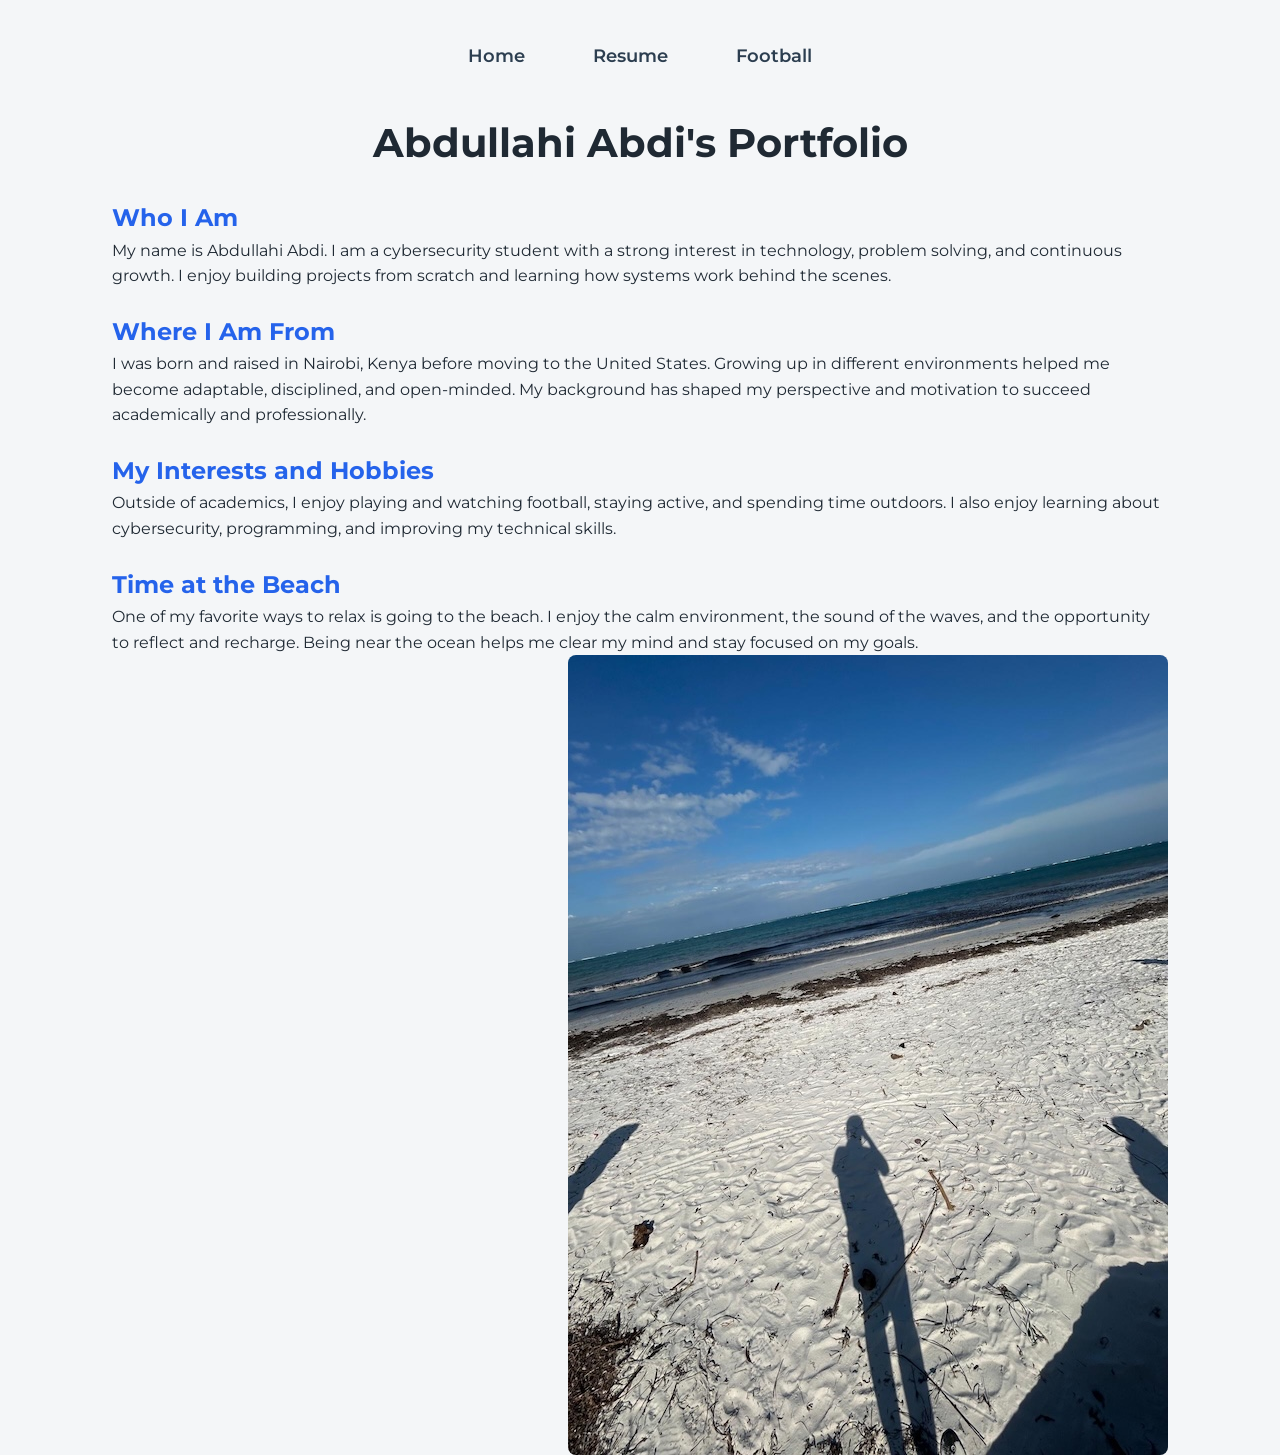
==== index.html @ 600dd18d "Initial commit" ====
<!DOCTYPE html>
<html lang="en">
  <head>
    <meta charset="UTF-8">
    <title>Home | Abdullahi Abdi</title>
    <link rel="stylesheet" href="css/reset.css">
    <link rel="stylesheet" href="css/style.css">
  </head>
  <body id="index-page">
    <nav>
  <ul>
    <li><a href="index.html">Home</a></li>
    <li><a href="resume.html">Resume</a></li>
    <li><a href="football.html">Football</a></li>
  </ul>
</nav>
    <h1>Abdullahi Abdi's Portfolio</h1>
    <h2>Who I Am</h2>
    <p>
    My name is Abdullahi Abdi. I am a cybersecurity student with a strong interest 
    in technology, problem solving, and continuous growth. I enjoy building projects 
    from scratch and learning how systems work behind the scenes.
  </p>
  <h2>Where I Am From</h2>
  <p>
    I was born and raised in Nairobi, Kenya before moving to the United States. 
    Growing up in different environments helped me become adaptable, disciplined, 
    and open-minded. My background has shaped my perspective and motivation to 
    succeed academically and professionally.
  </p>
  <h2>My Interests and Hobbies</h2>
  <p>
    Outside of academics, I enjoy playing and watching football, staying active, 
    and spending time outdoors. I also enjoy learning about cybersecurity, 
    programming, and improving my technical skills.
  </p>
  <h2>Time at the Beach</h2>
  <p>
    One of my favorite ways to relax is going to the beach. I enjoy the calm 
    environment, the sound of the waves, and the opportunity to reflect and 
    recharge. Being near the ocean helps me clear my mind and stay focused 
    on my goals.
  </p>
<img src="media/6b4aa15f-7841-44d1-94ff-e7f0ac69c2a6.JPG" alt="Beach view showing ocean and sand where I enjoy relaxing">
</body>
</html>
---- css/style.css ----
@import url('https://fonts.googleapis.com/css2?family=Montserrat:wght@400;600&display=swap');

body {
  font-family: 'Montserrat', Arial, sans-serif;
  background: #f4f6f8;
  color: #1f2933;
  line-height: 1.6;
  margin: 0;
  padding: 1rem;
  position: relative;
}

nav {
  margin-bottom: 2rem;
  text-align: center;
  position: relative;
}

nav ul {
  list-style: none;
  margin: 0;
  padding: 0;
}

nav li {
  display: block;
  margin: 0.5rem 0;
}

nav a {
  display: inline-block;
  text-decoration: none;
  font-weight: 600;
  color: #2c3e50;
  font-size: 1.1rem;
  padding: 0.6rem 1rem;
  border-radius: 0.5rem;
  transition: background 0.3s;
}

nav a:hover {
  color: #2563eb;
  background: #e6ebf1;
}

h1 {
  text-align: center;
  margin-bottom: 1rem;
}

h2 {
  margin-top: 1.5rem;
  color: #2563eb;
}

section {
  margin-bottom: 2rem;
  padding: 1rem;
  background: #ffffff;
  border-radius: 0.5rem;
  float: left;
  width: 100%;
  box-sizing: border-box;
  position: relative;
}

img {
  max-width: 90%;
  height: auto;
  display: block;
  margin: 1rem auto;
  border-radius: 0.5rem;
}

video {
  max-width: 100%;
  height: auto;
  display: block;
  margin: 1rem auto;
  border-radius: 0.5rem;
}

#index-page {
  max-width: 70rem;
  margin: 0 auto;
}

#index-page h1 {
  font-size: 2.5rem;
}

#index-page section {
  border-left: 0.4rem solid #2563eb;
}

#resume-page {
  max-width: 60rem;
  margin: 0 auto;
}

#resume-page h2 {
  font-size: 1.6rem;
}

#resume-page section {
  background: #eef2f7;
}

#football-page {
  max-width: 65rem;
  margin: 0 auto;
}

#football-page h1 {
  color: #1d4ed8;
}

#football-page img {
  border: 0.3rem solid #1d4ed8;
}

@media (min-width: 768px) {
  body {
    padding: 2rem;
  }

  nav li {
    display: inline-block;
    margin: 0 1rem;
  }

  img {
    max-width: 60%;
    float: right;
    margin: 0 0 1rem 1.5rem;
  }
}
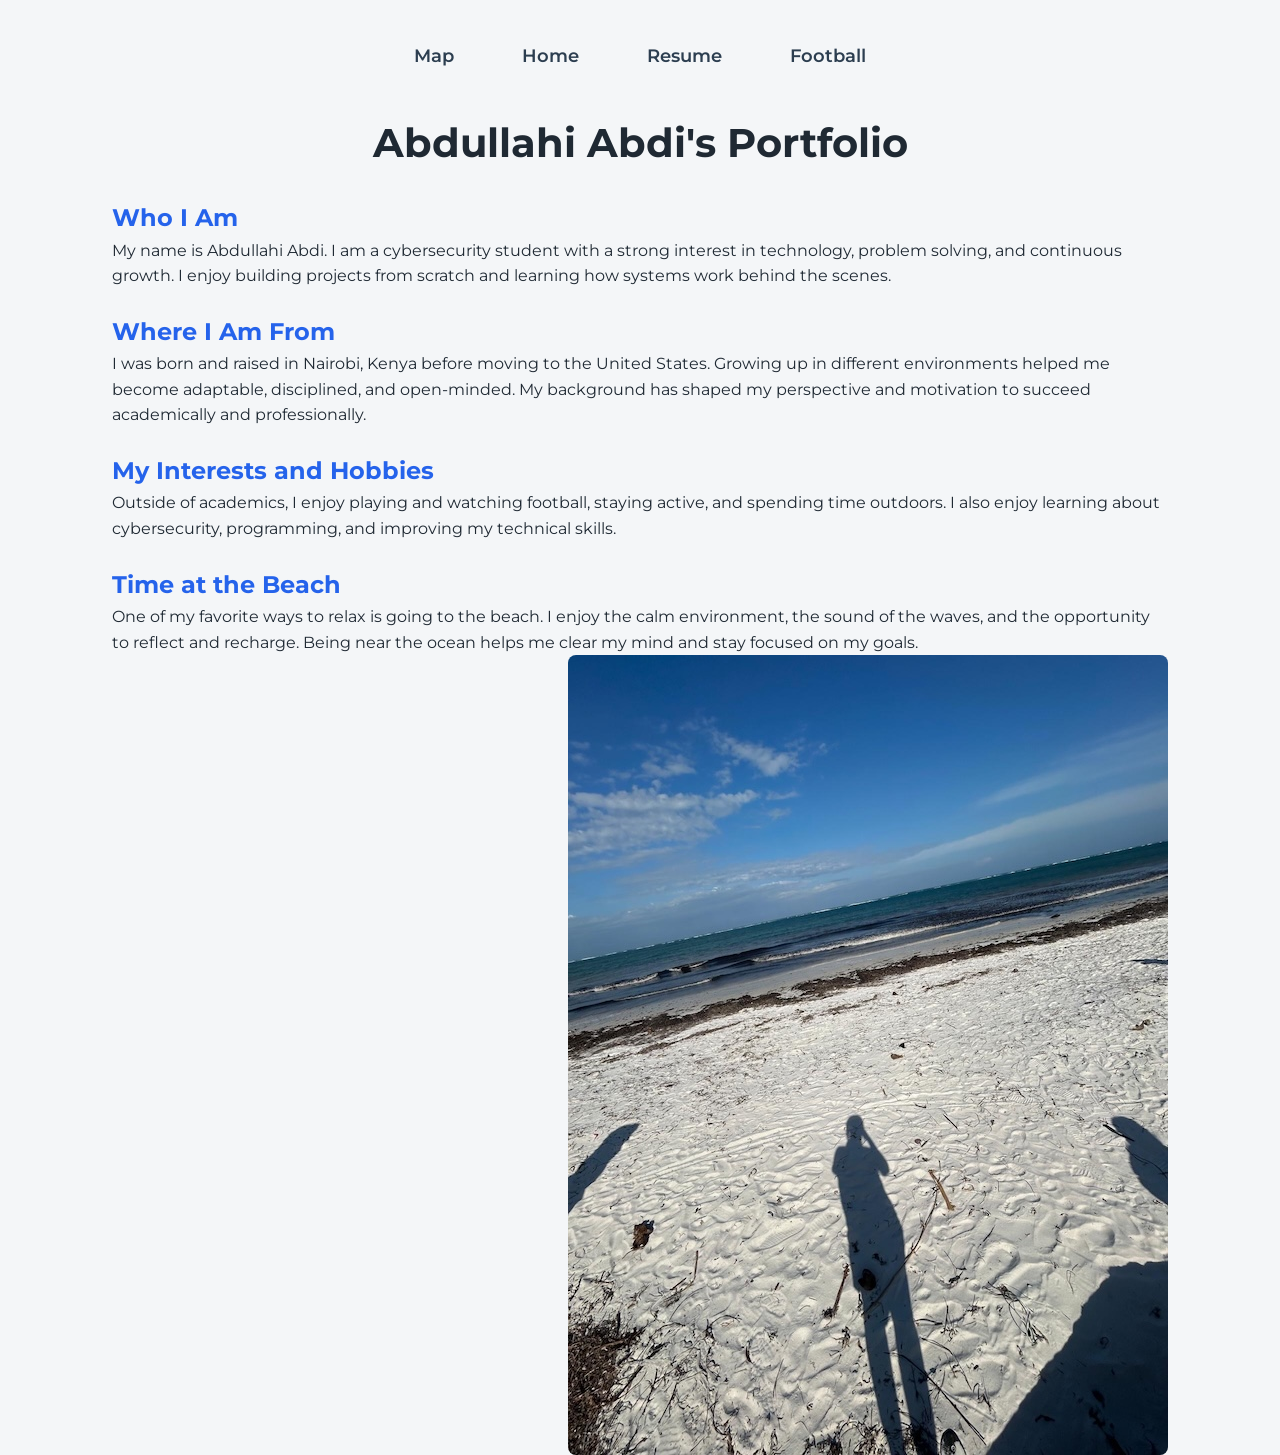
==== commit d0b3fb4c: "Added map page and updated navigation" ====
--- a/index.html
+++ b/index.html
@@ -9,6 +9,7 @@
   <body id="index-page">
     <nav>
   <ul>
+    <li><a href="map.html">Map</a></li>
     <li><a href="index.html">Home</a></li>
     <li><a href="resume.html">Resume</a></li>
     <li><a href="football.html">Football</a></li>
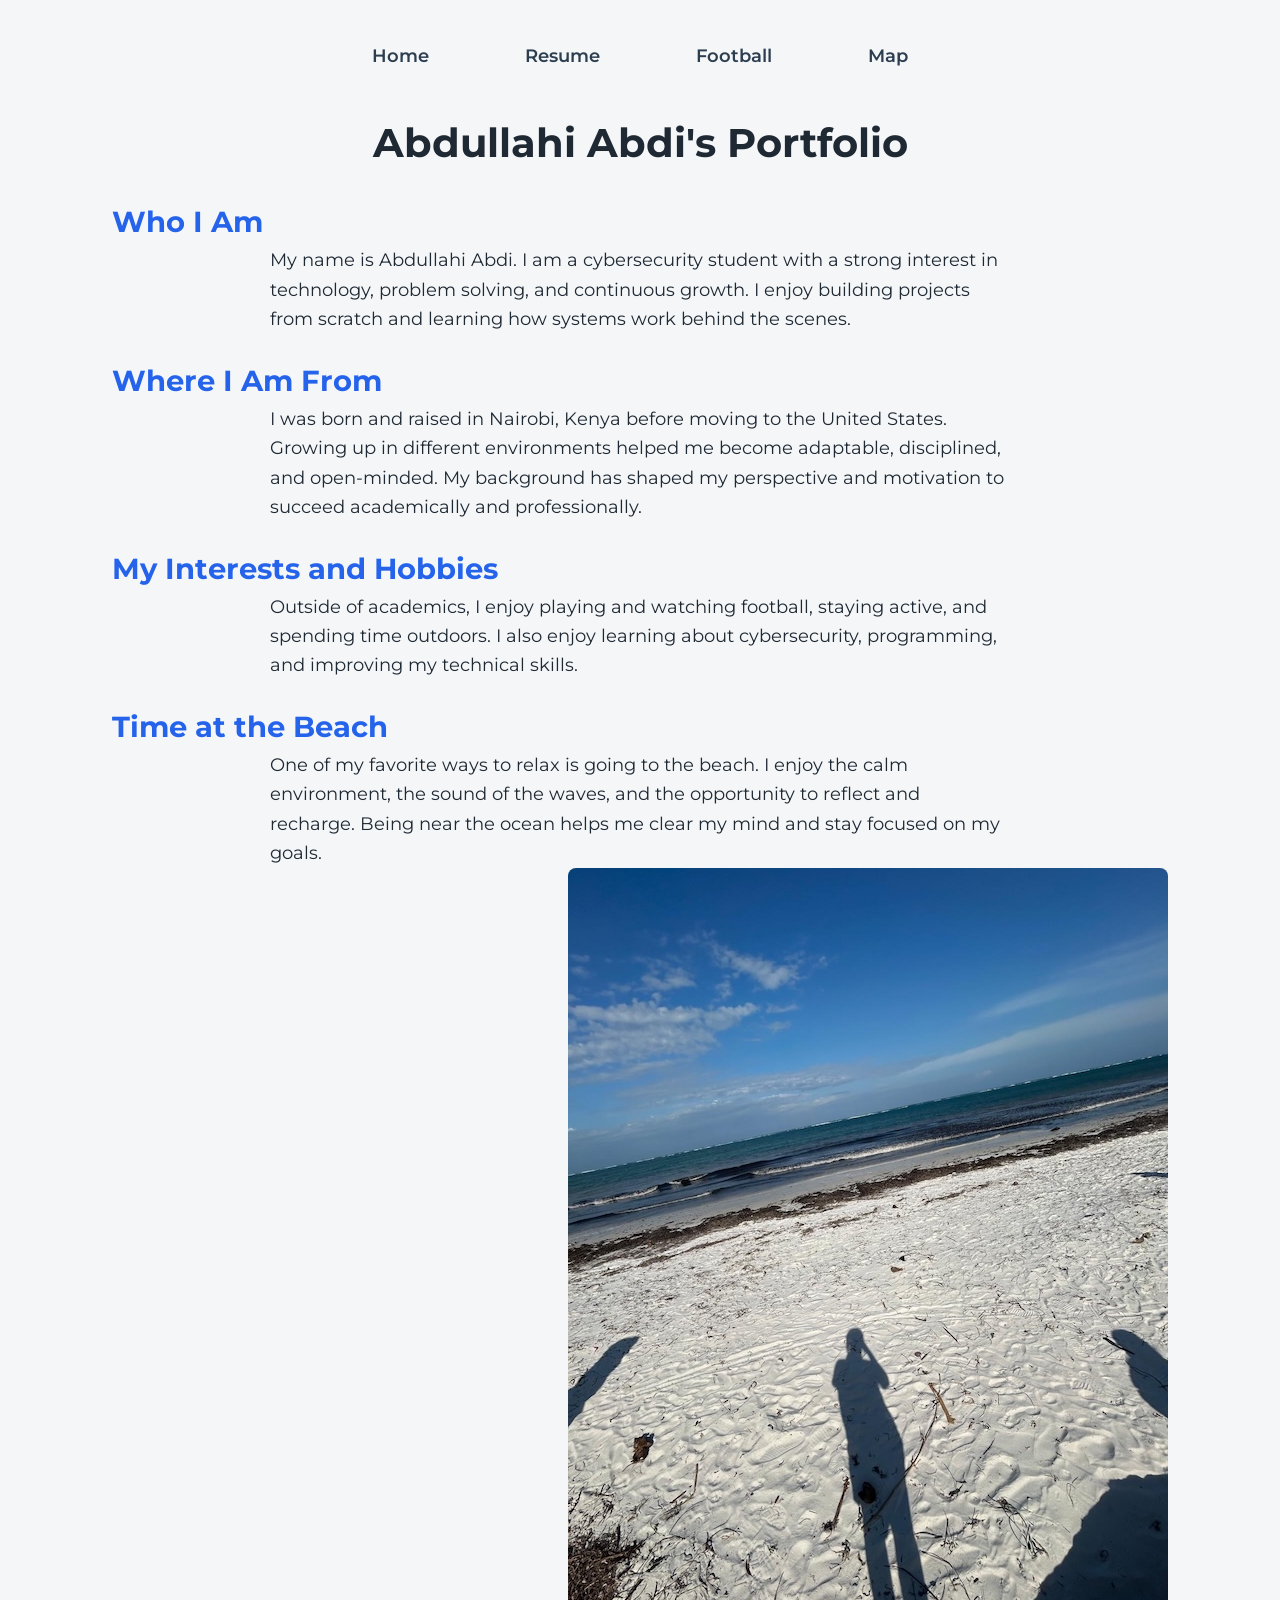
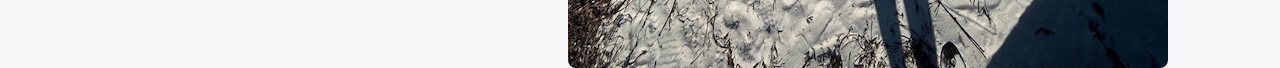
==== commit 693db18f: "Home, Resume, Football, Map fixed" ====
--- a/index.html
+++ b/index.html
@@ -9,10 +9,10 @@
   <body id="index-page">
     <nav>
   <ul>
-    <li><a href="map.html">Map</a></li>
     <li><a href="index.html">Home</a></li>
-    <li><a href="resume.html">Resume</a></li>
-    <li><a href="football.html">Football</a></li>
+      <li><a href="resume.html">Resume</a></li>
+      <li><a href="football.html">Football</a></li>
+      <li><a href="map.html">Map</a></li>
   </ul>
 </nav>
     <h1>Abdullahi Abdi's Portfolio</h1>
--- a/css/style.css
+++ b/css/style.css
@@ -134,4 +134,101 @@
     float: right;
     margin: 0 0 1rem 1.5rem;
   }
+}
+@media screen and (min-width: 600px) {
+  body {
+    font-size: 1.05rem;
+  }
+
+  nav ul {
+    display: flex;
+    justify-content: center;
+    gap: 1rem;
+  }
+
+  main {
+    width: 90%;
+    margin: 0 auto;
+  }
+
+  img {
+    max-width: 80%;
+    display: block;
+    margin: 0 auto;
+  }
+
+  h1 {
+    font-size: 2rem;
+    text-align: center;
+  }
+}
+
+@media screen and (min-width: 900px) {
+  body {
+    font-size: 1.15rem;
+  }
+
+  main {
+    width: 75%;
+    margin: 0 auto;
+  }
+
+  nav ul {
+    gap: 2rem;
+  }
+
+  img {
+    max-width: 60%;
+  }
+
+  h1 {
+    font-size: 2.4rem;
+  }
+}
+@media screen and (min-width: 600px) {
+  body {
+    font-size: 1.05rem;
+  }
+
+  nav ul {
+    display: flex;
+    justify-content: center;
+    gap: 1rem;
+  }
+
+  h1 {
+    text-align: center;
+    font-size: 2rem;
+  }
+
+  h2 {
+    font-size: 1.5rem;
+  }
+
+  p {
+    width: 90%;
+    margin: 0 auto;
+  }
+}
+
+@media screen and (min-width: 900px) {
+  body {
+    font-size: 1.15rem;
+  }
+
+  nav ul {
+    gap: 2rem;
+  }
+
+  h1 {
+    font-size: 2.5rem;
+  }
+
+  h2 {
+    font-size: 1.8rem;
+  }
+
+  p {
+    width: 70%;
+  }
 }
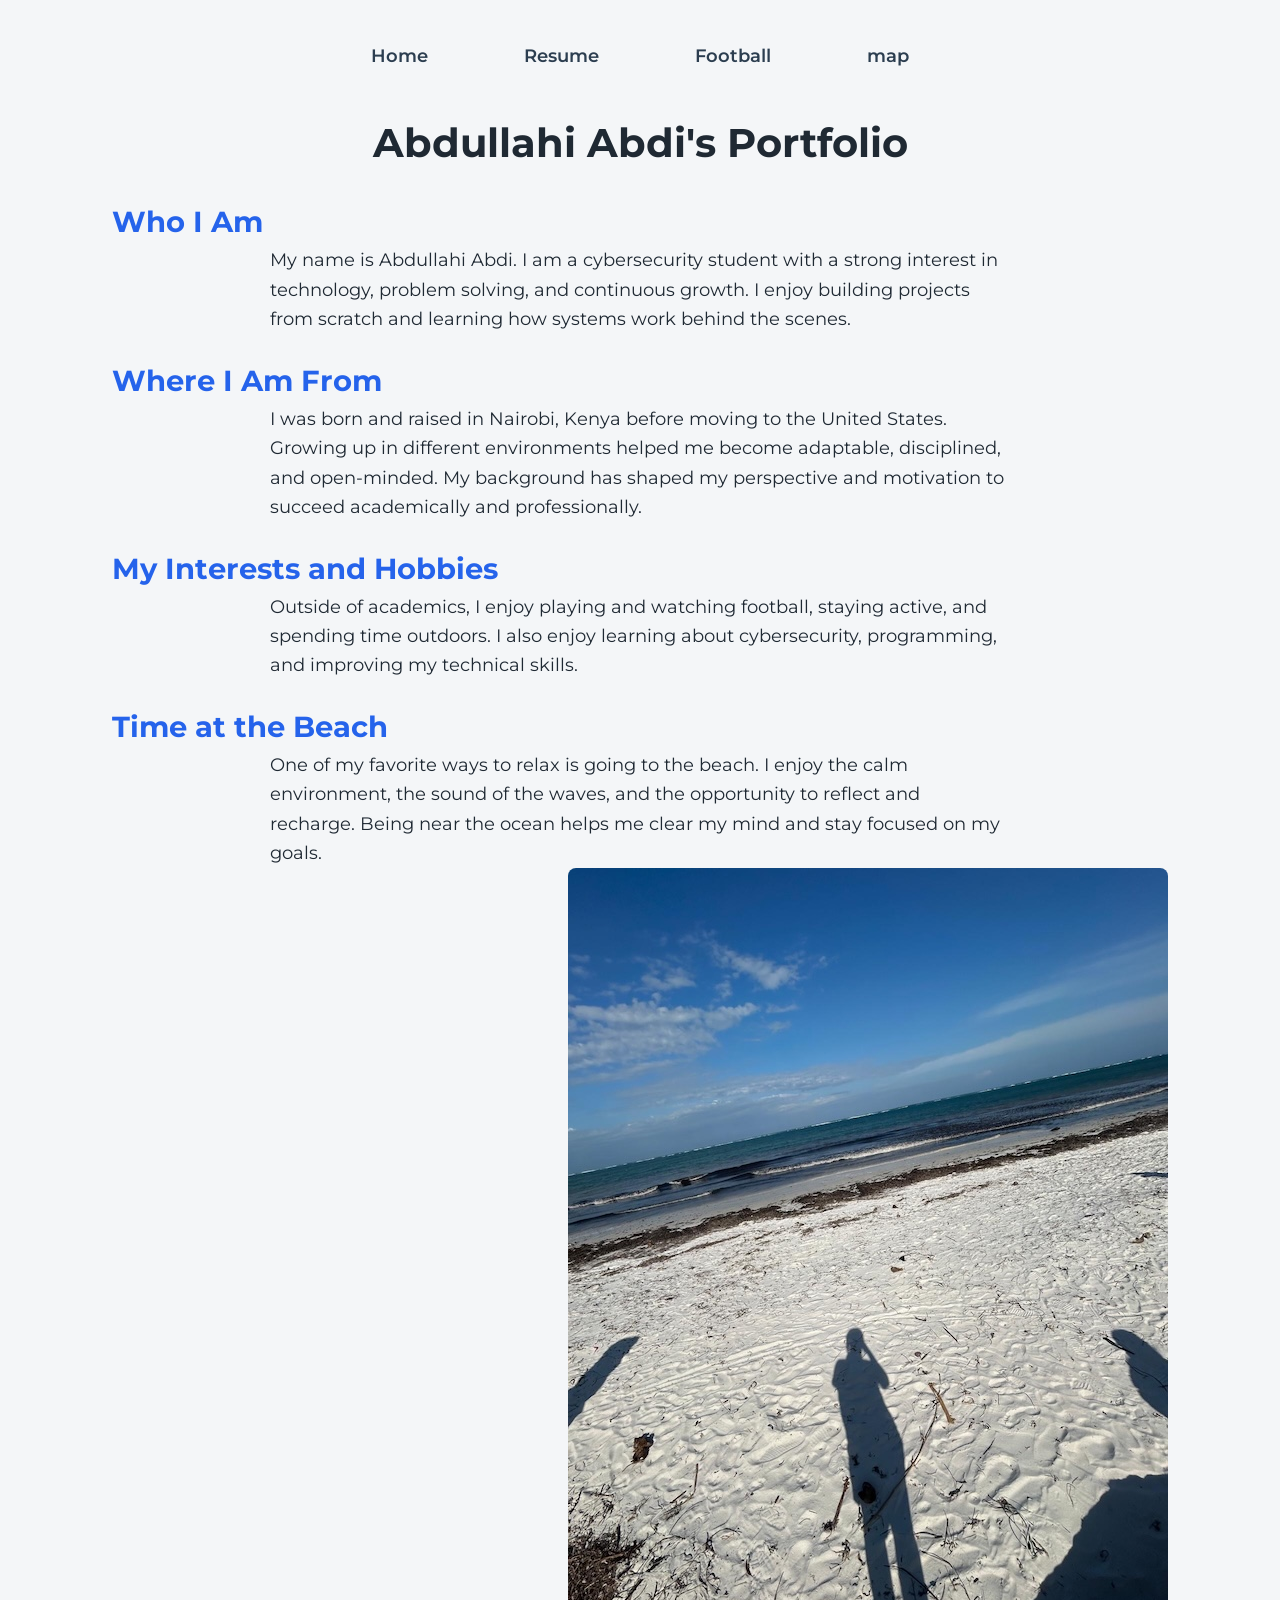
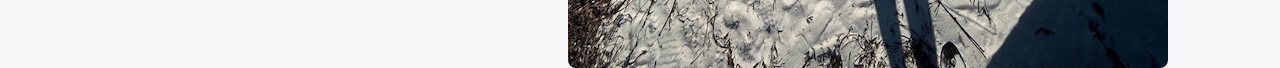
==== commit cd258cda: "fixed" ====
--- a/index.html
+++ b/index.html
@@ -12,7 +12,7 @@
     <li><a href="index.html">Home</a></li>
       <li><a href="resume.html">Resume</a></li>
       <li><a href="football.html">Football</a></li>
-      <li><a href="map.html">Map</a></li>
+      <li><a href="map.html">map</a></li>
   </ul>
 </nav>
     <h1>Abdullahi Abdi's Portfolio</h1>
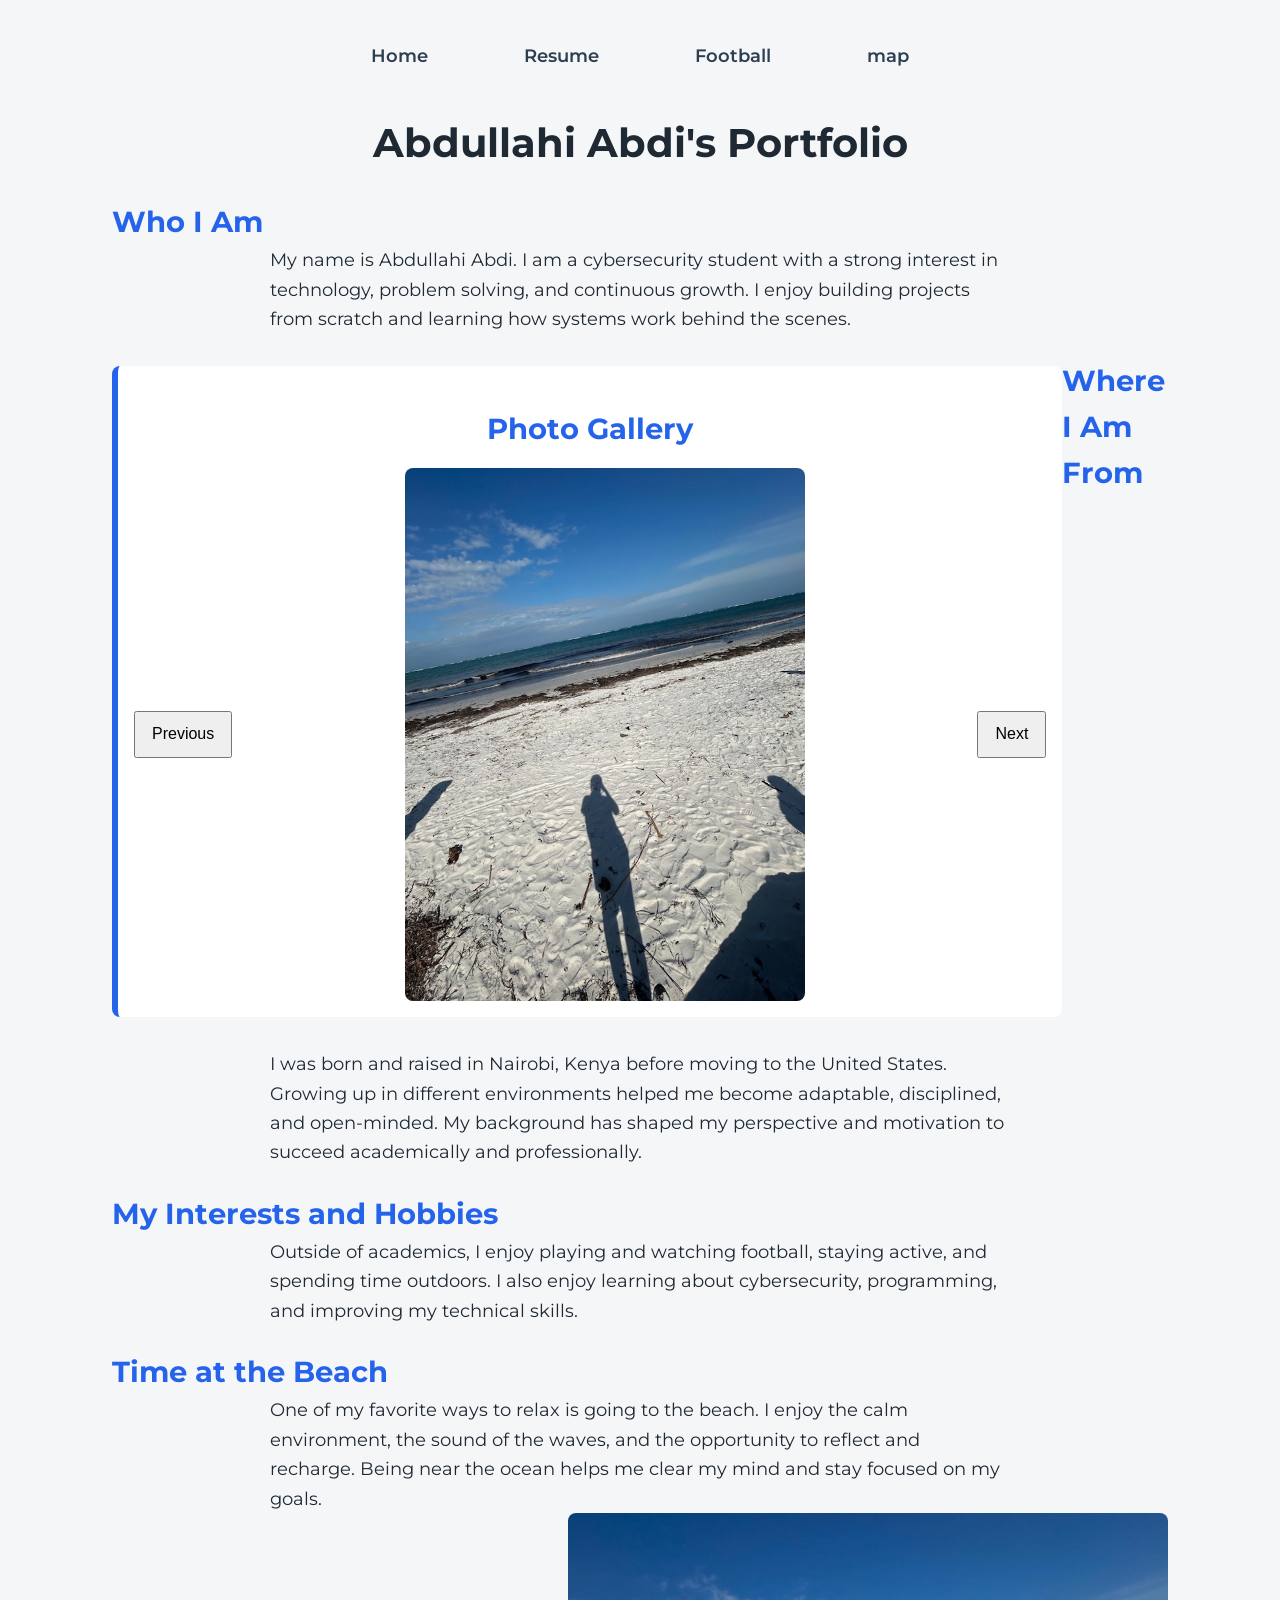
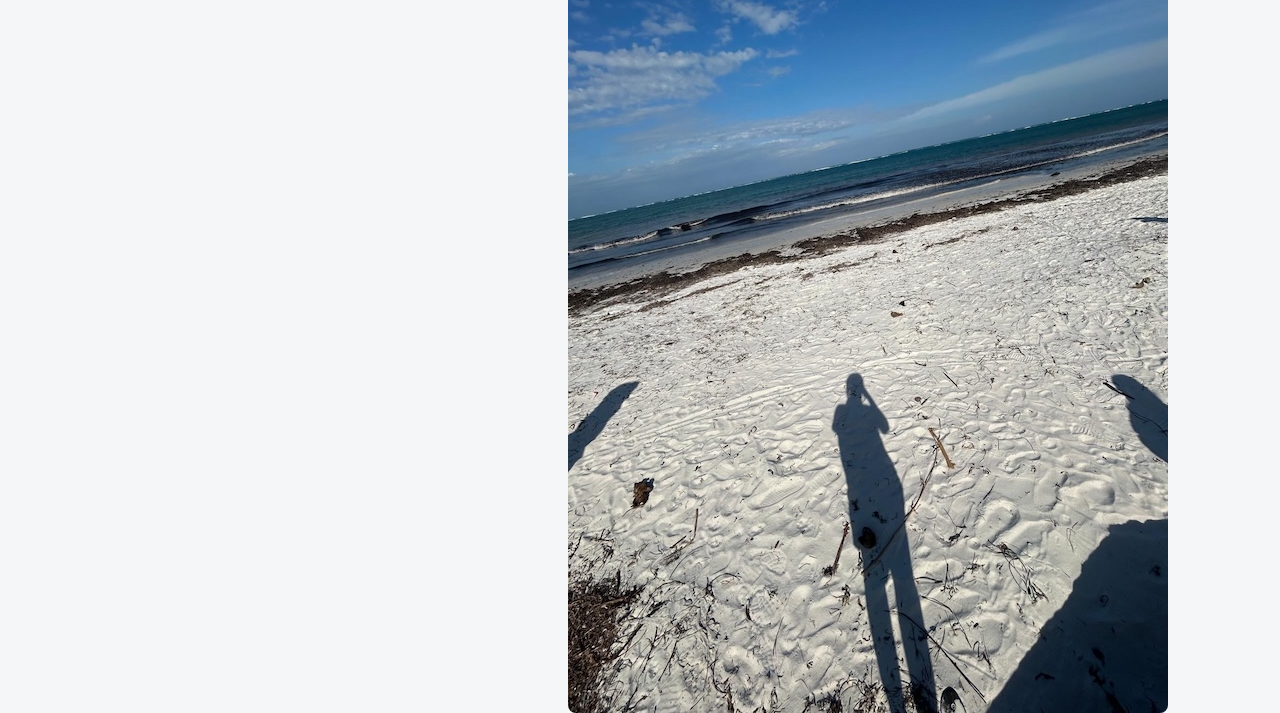
==== commit 4ab48cf4: "Added JavaScript picture slider to home page" ====
--- a/index.html
+++ b/index.html
@@ -22,6 +22,20 @@
     in technology, problem solving, and continuous growth. I enjoy building projects 
     from scratch and learning how systems work behind the scenes.
   </p>
+  <section id="slider-section">
+  <h2>Photo Gallery</h2>
+  <div class="slider">
+    <button id="prev-btn" type="button">Previous</button>
+
+    <img
+      id="slider-image"
+      src="media/6b4aa15f-7841-44d1-94ff-e7f0ac69c2a6.JPG"
+      alt="Beach view"
+    >
+
+    <button id="next-btn" type="button">Next</button>
+  </div>
+</section>
   <h2>Where I Am From</h2>
   <p>
     I was born and raised in Nairobi, Kenya before moving to the United States. 
--- a/css/style.css
+++ b/css/style.css
@@ -231,4 +231,31 @@
   p {
     width: 70%;
   }
+}
+#slider-section {
+  text-align: center;
+  margin: 2rem auto;
+  width: 90%;
+}
+
+.slider {
+  display: flex;
+  align-items: center;
+  justify-content: center;
+  gap: 1rem;
+  margin-top: 1rem;
+}
+
+#slider-image {
+  width: 60%;
+  max-width: 25rem;
+  height: auto;
+  border-radius: 0.5rem;
+}
+
+#prev-btn,
+#next-btn {
+  padding: 0.8rem 1rem;
+  font-size: 1rem;
+  cursor: pointer;
 }
